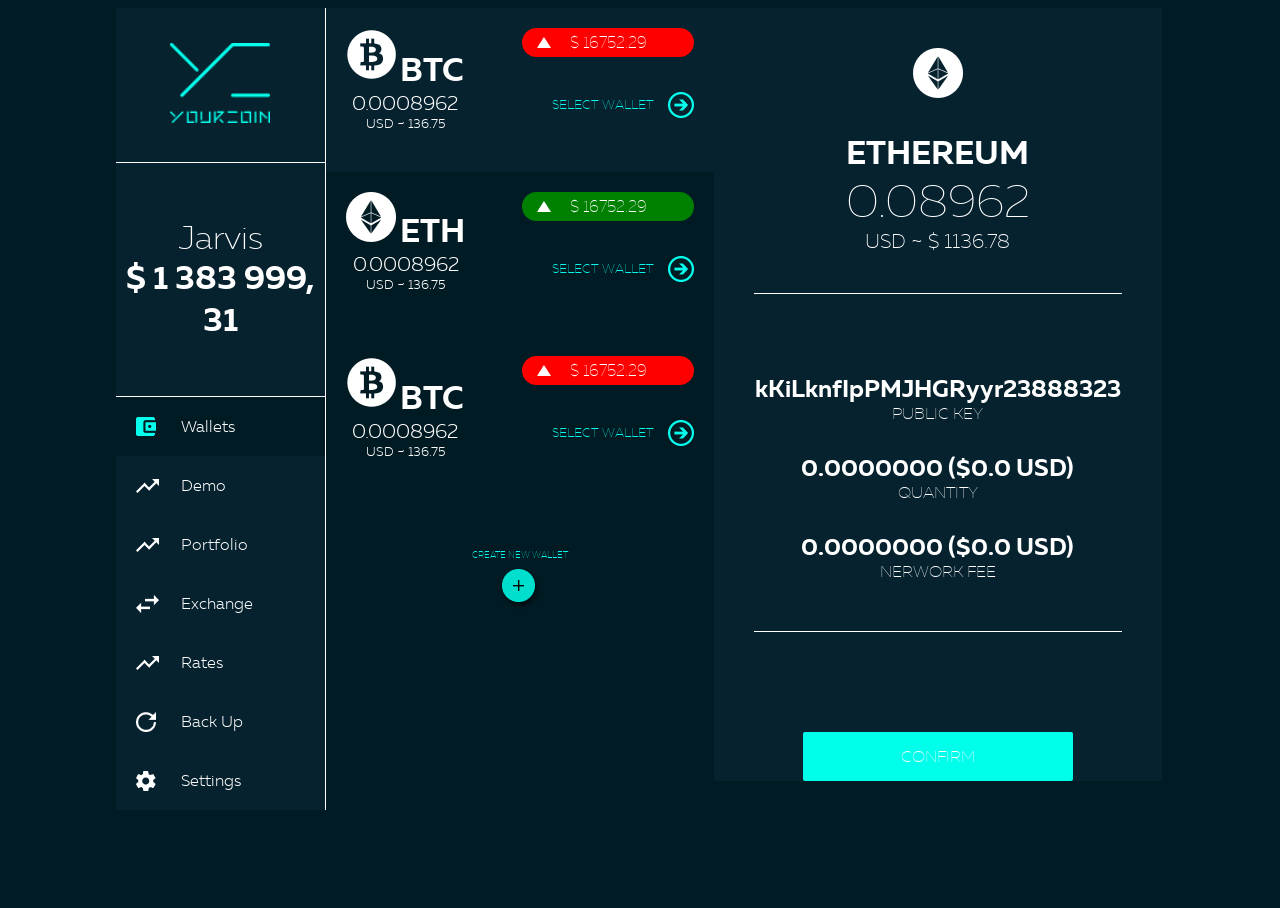
==== app/confirm_transaction.html @ 497a90b8 "Add pages send && confirm transaction" ====
<!DOCTYPE html>
<html lang="en">

<head>
    <meta charset="UTF-8">
    <title>TRIUMF CRYPTO WALLET</title>
    <link rel="stylesheet" href="./bower/normalize.css/normalize.css">
    <link rel="stylesheet" href="./css/fonts.css">
    <link rel="stylesheet" href="./css/main.css">
</head>

<body>
    <div class="wrapp-all">
        <div class="left-side">
            <div class="wrapp-logo">
                <a href="/">
                    <img class="logo-img" src="./img/icons/logo.png" alt="Triumf crypto wallet">
                </a>
            </div>
            <div class="left-side-infoblock">
                <div class="left-side-infoblock-text-1">
                    Jarvis
                </div>
                <div class="left-side-infoblock-text-2">
                    $ 1 383 999, 31
                </div>
            </div>
            <div class="left-side-menublock">
                <menu>
                    <a href="/" class="left-side-menu-item left-side-menu-bg-1 left-side-menu-active">
                        <span class="left-side-menu-link">Wallets</span>
                    </a>
                    <a href="/" class="left-side-menu-item left-side-menu-bg-2">
                        <span class="left-side-menu-link">Demo</span>
                    </a>
                    <a href="/" class="left-side-menu-item left-side-menu-bg-3">
                        <span href="/" class="left-side-menu-link">Portfolio</span>
                    </a>
                    <a href="/" class="left-side-menu-item left-side-menu-bg-4">
                        <span href="/" class="left-side-menu-link">Exchange</span>
                    </a>
                    <a href="/" class="left-side-menu-item left-side-menu-bg-5">
                        <span href="/" class="left-side-menu-link">Rates</span>
                    </a>
                    <a href="/" class="left-side-menu-item left-side-menu-bg-6">
                        <span href="/" class="left-side-menu-link">Back Up</span>
                    </a>
                    <a href="/" class="left-side-menu-item left-side-menu-bg-7">
                        <span href="/" class="left-side-menu-link">Settings</span>
                    </a>
                </menu>
            </div>
        </div>
        <div class="central-side">
            <menu class="clearfix">
                <li href="/" class="central-side-menu-item central-side-menu-item-active clearfix">
                    <a href="/" class="clearfix">
                        <div class="central-side-menu-item-right">
                            <a href="/" class="central-side-menu-button-red">$ 16752.29</a>
                            <a href="/" class="central-side-menu-button-select">SELECT WALLET</a>
                        </div>
                        <div class="central-side-menu-item-left ">
                            <img src="./img/icons/btc.png" alt="Triumf crypto coin BTC">
                            <span class="central-side-menu-item-text-1">
                                BTC
                            </span>
                            <span class="central-side-menu-item-text-2">
                                0.0008962
                            </span>
                            <span class="central-side-menu-item-text-3">
                                USD ~ 136.75
                            </span>
                        </div>
                    </a>
                </li>
                <li href="/" class="central-side-menu-item clearfix">
                    <div class="central-side-menu-item-right">
                        <a href="/" class="central-side-menu-button-red green">$ 16752.29</a>
                        <a href="/" class="central-side-menu-button-select">SELECT WALLET</a>
                    </div>
                    <div class="central-side-menu-item-left">
                        <img src="./img/icons/eth.png" alt="Triumf crypto coin ETH">
                        <span class="central-side-menu-item-text-1">
                            ETH
                        </span>
                        <span class="central-side-menu-item-text-2">
                            0.0008962
                        </span>
                        <span class="central-side-menu-item-text-3">
                            USD ~ 136.75
                        </span>
                    </div>
                </li>
                <li href="/" class="central-side-menu-item clearfix">
                    <div class="central-side-menu-item-right">
                        <a href="/" class="central-side-menu-button-red">$ 16752.29</a>
                        <a href="/" class="central-side-menu-button-select">SELECT WALLET</a>
                    </div>
                    <div class="central-side-menu-item-left">
                        <img src="./img/icons/btc.png" alt="Triumf crypto coin BTC">
                        <span class="central-side-menu-item-text-1">
                            BTC
                        </span>
                        <span class="central-side-menu-item-text-2">
                            0.0008962
                        </span>
                        <span class="central-side-menu-item-text-3">
                            USD ~ 136.75
                        </span>
                    </div>
                </li>
            </menu>
            <a href="/" class="create-new-wallet-button">
                CREATE NEW WALLET
            </a>
        </div>
        <div class="right-side">
            <div class="right-side-info-block">
                <img src="./img/icons/eth.png" class="right-side-info-img" alt="Triumf Crypto coin">
                <span class="right-side-info-block-text-1">
                    ETHEREUM
                </span>
                <span class="right-side-info-block-text-2">
                    0.08962
                </span>
                <span class="right-side-info-block-text-3">
                    USD ~ $ 1136.78
                </span>
            </div>
            <div class="right-side-send-transaction">
                <div class="right-side-confirm-transaction">
                    <div class="text-send-transaction">
                        kKiLknfIpPMJHGRyyr23888323
                    </div>
                    <span class="label-send-transaction">
                        PUBLIC KEY
                    </span>
                    <div class="text-send-transaction">
                        0.0000000 ($0.0 USD)
                    </div>
                    <span class="label-send-transaction">
                        QUANTITY
                    </span>
                    <div class="text-send-transaction">
                        0.0000000 ($0.0 USD)
                    </div>
                    <span class="label-send-transaction">
                        NERWORK FEE
                    </span>
                </div>
            </div>
            <a href="/" class="button-confirm">CONFIRM</a>
        </div>
    </div>
    <script src="bower/jquery/dist/jquery.js"></script>
    <script src="js/main.js"></script>
</body>

</html>
---- app/css/fonts.css ----
@font-face {
    font-family: 'mullerthin_italic';
    src: url('../fonts/muller-thin_italic-webfont.woff2') format('woff2'),
         url('../fonts/muller-thin_italic-webfont.woff') format('woff');
    font-weight: normal;
    font-style: normal;

}
@font-face {
    font-family: 'mullerthin';
    src: url('../fonts/muller-thin-webfont.woff2') format('woff2'),
         url('../fonts/muller-thin-webfont.woff') format('woff');
    font-weight: normal;
    font-style: normal;

}
@font-face {
    font-family: 'mullerultralight_italic';
    src: url('../fonts/muller-ultralight_italic-webfont.woff2') format('woff2'),
         url('../fonts/muller-ultralight_italic-webfont.woff') format('woff');
    font-weight: normal;
    font-style: normal;

}
@font-face {
    font-family: 'mullerultralight';
    src: url('../fonts/muller-ultralight-webfont.woff2') format('woff2'),
         url('../fonts/muller-ultralight-webfont.woff') format('woff');
    font-weight: normal;
    font-style: normal;

}
@font-face {
    font-family: 'mullerlight';
    src: url('../fonts/muller-light-webfont.woff2') format('woff2'),
         url('../fonts/muller-light-webfont.woff') format('woff');
    font-weight: normal;
    font-style: normal;

}
@font-face {
    font-family: 'mullermedium_italic';
    src: url('../fonts/muller-medium_italic-webfont.woff2') format('woff2'),
         url('../fonts/muller-medium_italic-webfont.woff') format('woff');
    font-weight: normal;
    font-style: normal;

}
@font-face {
    font-family: 'mullermedium';
    src: url('../fonts/muller-medium-webfont.woff2') format('woff2'),
         url('../fonts/muller-medium-webfont.woff') format('woff');
    font-weight: normal;
    font-style: normal;

}
@font-face {
    font-family: 'mullerregular_italic';
    src: url('../fonts/muller-regular_italic-webfont.woff2') format('woff2'),
         url('../fonts/muller-regular_italic-webfont.woff') format('woff');
    font-weight: normal;
    font-style: normal;

}
@font-face {
    font-family: 'muller_regularregular';
    src: url('../fonts/muller-regular-webfont.woff2') format('woff2'),
         url('../fonts/muller-regular-webfont.woff') format('woff');
    font-weight: normal;
    font-style: normal;

}
@font-face {
    font-family: 'mullerheavy_italic';
    src: url('../fonts/muller-heavy_italic-webfont.woff2') format('woff2'),
         url('../fonts/muller-heavy_italic-webfont.woff') format('woff');
    font-weight: normal;
    font-style: normal;

}
@font-face {
    font-family: 'mullerheavy';
    src: url('../fonts/muller-heavy-webfont.woff2') format('woff2'),
         url('../fonts/muller-heavy-webfont.woff') format('woff');
    font-weight: normal;
    font-style: normal;

}
@font-face {
    font-family: 'mullerlight_italic';
    src: url('../fonts/muller-light_italic-webfont.woff2') format('woff2'),
         url('../fonts/muller-light_italic-webfont.woff') format('woff');
    font-weight: normal;
    font-style: normal;

}
@font-face {
    font-family: 'mullerblack_italic';
    src: url('../fonts/muller-black_italic-webfont.woff2') format('woff2'),
         url('../fonts/muller-black_italic-webfont.woff') format('woff');
    font-weight: normal;
    font-style: normal;

}
@font-face {
    font-family: 'mullerblack';
    src: url('../fonts/muller-black-webfont.woff2') format('woff2'),
         url('../fonts/muller-black-webfont.woff') format('woff');
    font-weight: normal;
    font-style: normal;

}
@font-face {
    font-family: 'mullerbold_italic';
    src: url('../fonts/muller-bold_italic-webfont.woff2') format('woff2'),
         url('../fonts/muller-bold_italic-webfont.woff') format('woff');
    font-weight: normal;
    font-style: normal;

}
@font-face {
    font-family: 'mullerbold';
    src: url('../fonts/muller-bold-webfont.woff2') format('woff2'),
         url('../fonts/muller-bold-webfont.woff') format('woff');
    font-weight: normal;
    font-style: normal;

}
@font-face {
    font-family: 'mullerextrabold_italic';
    src: url('../fonts/muller-extrabold_italic-webfont.woff2') format('woff2'),
         url('../fonts/muller-extrabold_italic-webfont.woff') format('woff');
    font-weight: normal;
    font-style: normal;

}
@font-face {
    font-family: 'mullerextrabold';
    src: url('../fonts/muller-extrabold-webfont.woff2') format('woff2'),
         url('../fonts/muller-extrabold-webfont.woff') format('woff');
    font-weight: normal;
    font-style: normal;

}
---- app/css/main.css ----
/* clearfix */
.container:before, .clearfix:before,
.container:after, .clearfix:after {
	content: " "; /* 1 */
	display: table; /* 2 */
}
.container:after, .clearfix:after {
	clear: both;
}
html, body, #fullheight {
    min-height: 100% !important;
	height: 100%;
	background: #001B24;
}
menu,ul{
	margin: 0;
    padding: 0;
}
.left{
	float: left;
}
.right{
	float: right;
}
.wrapp-all{
	max-width: 1200px;
	display: table;
  margin: 0 auto;

}
.left-side{
	float:left;
	display: inline-block;
	background: #06222E;
	width: 20%;
	border-right-style: solid;
    border-right-width: 1px;
	border-right-color: white;
	height: 100%;
}
.wrapp-logo{
	border-bottom-width: 1px;
	border-bottom-style: solid;
	border-color: rgb(255,255,255);
	text-align: center;
	padding: 35px;
}
.left-side-infoblock{
	text-align: center;
	border-bottom-width: 1px;
	border-bottom-style: solid;
	border-color: rgb(255,255,255);
	padding: 55px 0;
}
.left-side-infoblock-text-1{
	font-family: 'mullerultralight';
	font-size: 25pt;
	color: rgb(255,255,255);
}
.left-side-infoblock-text-2{
	font-family: 'mullerbold';
	font-size: 25pt;
	color: rgb(255,255,255);
}
.left-side-menu-item{
	text-align: left;
	text-decoration: none;
	list-style: none;
	display: block;
	padding: 20px 65px;
}
.left-side-menu-bg-1{
	background-image: url('../img/icons/wallet.png');
    background-repeat: no-repeat;
	background-position: left;
	background-position-x: 20px;
}
.left-side-menu-bg-2{
	background-image: url('../img/icons/stats.png');
    background-repeat: no-repeat;
	background-position: left;
	background-position-x: 20px;
}
.left-side-menu-bg-3{
	background-image: url('../img/icons/stats.png');
    background-repeat: no-repeat;
	background-position: left;
	background-position-x: 20px;
}
.left-side-menu-bg-4{
	background-image: url('../img/icons/arrows.png');
    background-repeat: no-repeat;
	background-position: left;
	background-position-x: 20px;
}
.left-side-menu-bg-5{
	background-image: url('../img/icons/stats.png');
    background-repeat: no-repeat;
	background-position: left;
	background-position-x: 20px;
}
.left-side-menu-bg-6{
	background-image: url('../img/icons/ring.png');
    background-repeat: no-repeat;
	background-position: left;
	background-position-x: 20px;
}
.left-side-menu-bg-7{
	background-image: url('../img/icons/config.png');
    background-repeat: no-repeat;
	background-position: left;
	background-position-x: 20px;
}
.left-side-menu-active{
	background-color: #001B24;
}
.left-side-menu-link{
	text-decoration: none;
	color: rgb(255,255,255);
	font-family: 'mullerlight';
	font-size: 12pt;
}
.logo-img{
	position: relative;
	width: 100px;
}
.central-side{
	float:left;
	background: #001B24;
	width: 37%;
	height: 100%;
}
.central-side-menu-item{
	text-align: center;
	text-decoration: none;
	list-style: none;
	display: block;
}
.central-side-menu-item-active{
	background-color: #06222E;
}
.central-side-menu-item-left{
	float: left;
	text-align: center;
	text-decoration: none;
	list-style: none;
	display: block;
	padding: 20px;
}
.central-side-menu-item-right{
	float: right;
	text-align: center;
	text-decoration: none;
	list-style: none;
	display: block;
	padding: 20px;
}
.central-side-menu-item-text-1{
	color: rgb(255,255,255);
	font-family: 'mullerbold';
	font-size: 25pt;
}
.central-side-menu-item-text-2{
	display: block;
	color: rgb(255,255,255);
	font-family: 'mullerlight';
	font-size: 15pt;
}
.central-side-menu-item-text-3{
	display: block;
	color: rgb(255,255,255);
	font-family: 'mullerlight';
	font-size: 10pt;
}
.central-side-menu-button-red{
	display: block;
	text-decoration: none;
    color: rgb(255,255,255);
    padding: 5px 35px;
    font-family: "mullerthin";
    font-size: 12pt;
    position: relative;
    border-radius: 15px;
    background-color: red;
	text-align: center;
	background-image: url('../img/icons/arrow_up_white.png');
    background-repeat: no-repeat;
	background-position: left;
	background-position-x: 15px;
}
.green{
	background-color: green;
}
.central-side-menu-button-select{
	font-family: "mullerthin";
	padding: 40px 40px 40px 30px;
	font-size: 10pt;
	color: #06FFEC;
	text-decoration: none;
	background-image: url('../img/icons/arrow-right.png');
    background-repeat: no-repeat;
	background-position: right;
	display: block;
}
.create-new-wallet-button{
	font-family: "mullerthin";
	font-size: 9px;
	color: #06FFEC;
	padding: 50px 20px;
	background-image: url('../img/icons/add_wallet.png');
    background-repeat: no-repeat;
	background-position: bottom;
	display: block;
	text-align: center;
	text-decoration: none;

}
.right-side{
	float:left;
	background: #06222E;
	width: 35%;
	padding: 0 40px;
	height: 100%;
	text-align: center;
}
.right-side-info-block{
	padding: 40px 0;
	text-align: center;
}
.right-side-info-img{
	padding-bottom: 30px;
}
.right-side-info-block-text-1{
	font-family: 'mullerbold';
	font-size: 25pt;
	color: rgb(255,255,255);
	display: block;
}
.right-side-info-block-text-2{
	font-family: 'mullerthin';
	font-size: 35pt;
	color: rgb(255,255,255);
	display: block;
}
.right-side-info-block-text-3{
	font-family: 'mullerultralight';
	font-size: 15pt;
	color: rgb(255,255,255);
	display: block;
}
.right-side-button-block{
	width: 70%;
	display: table;
  margin: 0 auto;
  padding-bottom: 100px;
}
.button-send{
	display: block;
	text-decoration: none;
    color: rgb(255,255,255);
    padding: 15px 35px;
    font-family: "mullerthin";
    font-size: 12pt;
    position: relative;
    border-radius: 2px;
    background-color: red;
	text-align: center;
}
.button-resive{
	display: block;
	text-decoration: none;
    color: rgb(255,255,255);
    padding: 15px 35px;
    font-family: "mullerthin";
    font-size: 12pt;
    position: relative;
    border-radius: 2px;
    background-color: green;
	text-align: center;
}
.button-confirm{
	background-color: #00FFEB;
	display: block;
	text-decoration: none;
    color: rgb(255,255,255);
    padding: 15px 35px;
    font-family: "mullerthin";
    font-size: 12pt;
    position: relative;
    border-radius: 2px;
	text-align: center;
	display: table;
	  margin: 0 auto;
	  width: 200px;
}
.right-side-tr-history-block{
	text-align: center;
}
.right-side-tr-history-text-1{
	font-family: "mullerthin";
	font-size: 18pt;
	color: rgb(255,255,255);
	padding-bottom: 50px;
}
.right-side-wrapp-tr-history{
	width: 100%;
	border-bottom-style: solid;
	border-bottom-color: rgb(255,255,255);
	border-bottom-width: 1px;
}
.right-side-tr-history-item{
	display: inline-block;
	padding-right: 5%;
}
.right-side-tr-history-link{
	text-decoration: none;
	font-family: "mullerthin";
	font-size: 14pt;
	color: rgb(255,255,255);
}
.right-side-tr-history-link:hover{
	text-decoration: underline;
	padding-top: 20px;
}
.right-side-tr-history-list{
	margin-top: 20px;
}
.right-side-tr-hisotry-item{
	display: block;
	padding-bottom: 30px;
}
.right-side-send-transaction{
	padding-bottom: 100px;
}
.tr-history-up{
	background-image: url('../img/icons/arrow_up.png');
    background-repeat: no-repeat;
	background-position: left;
	background-position-x: 20px;
	text-align: left;
	padding: 5px 50px;
	font-family: 'mullerbold';
	font-size: 15pt;
	color: green;
}
.tr-history-down{
	background-image: url('../img/icons/arrow_down.png');
    background-repeat: no-repeat;
	background-position: left;
	background-position-x: 20px;
	text-align: left;
	padding: 5px 50px;
	font-family: 'mullerbold';
	font-size: 15pt;
	color: green;
}
.tr-history-address{
	font-family: 'mullerthin';
	font-size: 12pt;
	color: rgb(255,255,255);
}
.tr-history-date{
	font-family: 'mullerthin';
	font-size: 10pt;
	color: rgb(255,255,255);
}
.input-send-transaction{
	width: 100%;
    padding: 16px 0;
    margin: 2px 6px 16px 0;
	background-color: #06222E;
	border-top-width: 0;
	border-left-width: 0;
	border-right-width: 0;
	border-bottom: 1px;
	border-bottom-style: solid;
	border-bottom-color: rgb(255,255,255);
    font-size: 18pt;
	font-family: "mullerthin";
	color: rgb(255,255,255);
}
.label-send-transaction{
	color: rgb(255,255,255);
    font-family: "mullerthin";
    font-size: 12pt;
}
.right-side-confirm-transaction{
	padding: 50px 0;
	width: 100%;
	border-left-width: 0;
	border-right-width: 0;
	border-top-width: 1px;
	border-top-style: solid;
	border-top-color: rgb(255,255,255);
	border-bottom-width: 1px;
	border-bottom-style: solid;
	border-bottom-color: rgb(255,255,255);
}
.text-send-transaction{
	padding-top: 30px;
	color: rgb(255,255,255);
    font-family: "mullerbold";
    font-size: 18pt;
}
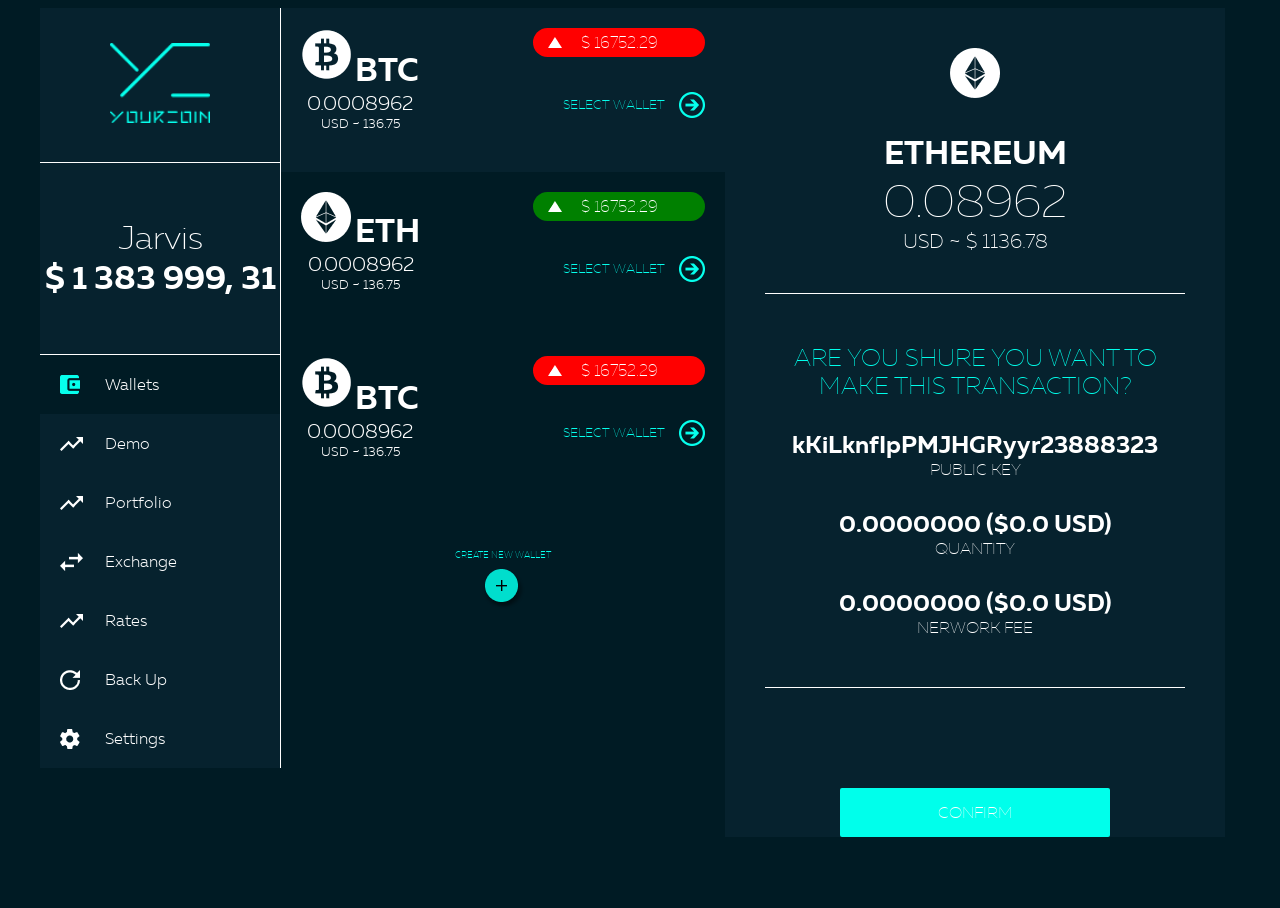
==== commit b0041b9f: "Add portfolio page" ====
--- a/app/confirm_transaction.html
+++ b/app/confirm_transaction.html
@@ -2,7 +2,7 @@
 <html lang="en">
 
 <head>
-    <meta charset="UTF-8">
+    <meta charset="UTF_8">
     <title>TRIUMF CRYPTO WALLET</title>
     <link rel="stylesheet" href="./bower/normalize.css/normalize.css">
     <link rel="stylesheet" href="./css/fonts.css">
@@ -10,146 +10,149 @@
 </head>
 
 <body>
-    <div class="wrapp-all">
-        <div class="left-side">
-            <div class="wrapp-logo">
+    <div class="wrapp_all">
+        <div class="left_side">
+            <div class="wrapp_logo">
                 <a href="/">
-                    <img class="logo-img" src="./img/icons/logo.png" alt="Triumf crypto wallet">
+                    <img class="logo_img" src="./img/icons/logo.png" alt="Triumf crypto wallet">
                 </a>
             </div>
-            <div class="left-side-infoblock">
-                <div class="left-side-infoblock-text-1">
+            <div class="left_side_infoblock">
+                <div class="left_side_infoblock_text_1">
                     Jarvis
                 </div>
-                <div class="left-side-infoblock-text-2">
+                <div class="left_side_infoblock_text_2">
                     $ 1 383 999, 31
                 </div>
             </div>
-            <div class="left-side-menublock">
+            <div class="left_side_menublock">
                 <menu>
-                    <a href="/" class="left-side-menu-item left-side-menu-bg-1 left-side-menu-active">
-                        <span class="left-side-menu-link">Wallets</span>
+                    <a href="/" class="left_side_menu_item left_side_menu_bg_1 left_side_menu_active">
+                        <span class="left_side_menu_link">Wallets</span>
                     </a>
-                    <a href="/" class="left-side-menu-item left-side-menu-bg-2">
-                        <span class="left-side-menu-link">Demo</span>
+                    <a href="/" class="left_side_menu_item left_side_menu_bg_2">
+                        <span class="left_side_menu_link">Demo</span>
                     </a>
-                    <a href="/" class="left-side-menu-item left-side-menu-bg-3">
-                        <span href="/" class="left-side-menu-link">Portfolio</span>
+                    <a href="/" class="left_side_menu_item left_side_menu_bg_3">
+                        <span href="/" class="left_side_menu_link">Portfolio</span>
                     </a>
-                    <a href="/" class="left-side-menu-item left-side-menu-bg-4">
-                        <span href="/" class="left-side-menu-link">Exchange</span>
+                    <a href="/" class="left_side_menu_item left_side_menu_bg_4">
+                        <span href="/" class="left_side_menu_link">Exchange</span>
                     </a>
-                    <a href="/" class="left-side-menu-item left-side-menu-bg-5">
-                        <span href="/" class="left-side-menu-link">Rates</span>
+                    <a href="/" class="left_side_menu_item left_side_menu_bg_5">
+                        <span href="/" class="left_side_menu_link">Rates</span>
                     </a>
-                    <a href="/" class="left-side-menu-item left-side-menu-bg-6">
-                        <span href="/" class="left-side-menu-link">Back Up</span>
+                    <a href="/" class="left_side_menu_item left_side_menu_bg_6">
+                        <span href="/" class="left_side_menu_link">Back Up</span>
                     </a>
-                    <a href="/" class="left-side-menu-item left-side-menu-bg-7">
-                        <span href="/" class="left-side-menu-link">Settings</span>
+                    <a href="/" class="left_side_menu_item left_side_menu_bg_7">
+                        <span href="/" class="left_side_menu_link">Settings</span>
                     </a>
                 </menu>
             </div>
         </div>
-        <div class="central-side">
+        <div class="central_side">
             <menu class="clearfix">
-                <li href="/" class="central-side-menu-item central-side-menu-item-active clearfix">
+                <li href="/" class="central_side_menu_item central_side_menu_item_active clearfix">
                     <a href="/" class="clearfix">
-                        <div class="central-side-menu-item-right">
-                            <a href="/" class="central-side-menu-button-red">$ 16752.29</a>
-                            <a href="/" class="central-side-menu-button-select">SELECT WALLET</a>
+                        <div class="central_side_menu_item_right">
+                            <a href="/" class="central_side_menu_button_red">$ 16752.29</a>
+                            <a href="/" class="central_side_menu_button_select">SELECT WALLET</a>
                         </div>
-                        <div class="central-side-menu-item-left ">
+                        <div class="central_side_menu_item_left ">
                             <img src="./img/icons/btc.png" alt="Triumf crypto coin BTC">
-                            <span class="central-side-menu-item-text-1">
+                            <span class="central_side_menu_item_text_1">
                                 BTC
                             </span>
-                            <span class="central-side-menu-item-text-2">
+                            <span class="central_side_menu_item_text_2">
                                 0.0008962
                             </span>
-                            <span class="central-side-menu-item-text-3">
+                            <span class="central_side_menu_item_text_3">
                                 USD ~ 136.75
                             </span>
                         </div>
                     </a>
                 </li>
-                <li href="/" class="central-side-menu-item clearfix">
-                    <div class="central-side-menu-item-right">
-                        <a href="/" class="central-side-menu-button-red green">$ 16752.29</a>
-                        <a href="/" class="central-side-menu-button-select">SELECT WALLET</a>
+                <li href="/" class="central_side_menu_item clearfix">
+                    <div class="central_side_menu_item_right">
+                        <a href="/" class="central_side_menu_button_red green">$ 16752.29</a>
+                        <a href="/" class="central_side_menu_button_select">SELECT WALLET</a>
                     </div>
-                    <div class="central-side-menu-item-left">
+                    <div class="central_side_menu_item_left">
                         <img src="./img/icons/eth.png" alt="Triumf crypto coin ETH">
-                        <span class="central-side-menu-item-text-1">
+                        <span class="central_side_menu_item_text_1">
                             ETH
                         </span>
-                        <span class="central-side-menu-item-text-2">
+                        <span class="central_side_menu_item_text_2">
                             0.0008962
                         </span>
-                        <span class="central-side-menu-item-text-3">
+                        <span class="central_side_menu_item_text_3">
                             USD ~ 136.75
                         </span>
                     </div>
                 </li>
-                <li href="/" class="central-side-menu-item clearfix">
-                    <div class="central-side-menu-item-right">
-                        <a href="/" class="central-side-menu-button-red">$ 16752.29</a>
-                        <a href="/" class="central-side-menu-button-select">SELECT WALLET</a>
+                <li href="/" class="central_side_menu_item clearfix">
+                    <div class="central_side_menu_item_right">
+                        <a href="/" class="central_side_menu_button_red">$ 16752.29</a>
+                        <a href="/" class="central_side_menu_button_select">SELECT WALLET</a>
                     </div>
-                    <div class="central-side-menu-item-left">
+                    <div class="central_side_menu_item_left">
                         <img src="./img/icons/btc.png" alt="Triumf crypto coin BTC">
-                        <span class="central-side-menu-item-text-1">
+                        <span class="central_side_menu_item_text_1">
                             BTC
                         </span>
-                        <span class="central-side-menu-item-text-2">
+                        <span class="central_side_menu_item_text_2">
                             0.0008962
                         </span>
-                        <span class="central-side-menu-item-text-3">
+                        <span class="central_side_menu_item_text_3">
                             USD ~ 136.75
                         </span>
                     </div>
                 </li>
             </menu>
-            <a href="/" class="create-new-wallet-button">
+            <a href="/" class="create_new_wallet_button">
                 CREATE NEW WALLET
             </a>
         </div>
-        <div class="right-side">
-            <div class="right-side-info-block">
-                <img src="./img/icons/eth.png" class="right-side-info-img" alt="Triumf Crypto coin">
-                <span class="right-side-info-block-text-1">
+        <div class="right_side">
+            <div class="right_side_info_block">
+                <img src="./img/icons/eth.png" class="right_side_info_img" alt="Triumf Crypto coin">
+                <span class="right_side_info_block_text_1">
                     ETHEREUM
                 </span>
-                <span class="right-side-info-block-text-2">
+                <span class="right_side_info_block_text_2">
                     0.08962
                 </span>
-                <span class="right-side-info-block-text-3">
+                <span class="right_side_info_block_text_3">
                     USD ~ $ 1136.78
                 </span>
             </div>
-            <div class="right-side-send-transaction">
-                <div class="right-side-confirm-transaction">
-                    <div class="text-send-transaction">
+            <div class="right_side_send_transaction">
+                <div class="right_side_confirm_transaction">
+                    <div class="text_send_transaction_1">
+                        ARE YOU SHURE YOU WANT TO MAKE THIS TRANSACTION?
+                    </div>
+                    <div class="text_send_transaction">
                         kKiLknfIpPMJHGRyyr23888323
                     </div>
-                    <span class="label-send-transaction">
+                    <span class="label_send_transaction">
                         PUBLIC KEY
                     </span>
-                    <div class="text-send-transaction">
+                    <div class="text_send_transaction">
                         0.0000000 ($0.0 USD)
                     </div>
-                    <span class="label-send-transaction">
+                    <span class="label_send_transaction">
                         QUANTITY
                     </span>
-                    <div class="text-send-transaction">
+                    <div class="text_send_transaction">
                         0.0000000 ($0.0 USD)
                     </div>
-                    <span class="label-send-transaction">
+                    <span class="label_send_transaction">
                         NERWORK FEE
                     </span>
                 </div>
             </div>
-            <a href="/" class="button-confirm">CONFIRM</a>
+            <a href="/" class="button_confirm">CONFIRM</a>
         </div>
     </div>
     <script src="bower/jquery/dist/jquery.js"></script>
--- a/app/css/main.css
+++ b/app/css/main.css
@@ -22,13 +22,12 @@
 .right{
 	float: right;
 }
-.wrapp-all{
+.wrapp_all{
 	max-width: 1200px;
 	display: table;
   margin: 0 auto;
-
-}
-.left-side{
+}
+.left_side{
 	float:left;
 	display: inline-block;
 	background: #06222E;
@@ -38,108 +37,108 @@
 	border-right-color: white;
 	height: 100%;
 }
-.wrapp-logo{
+.wrapp_logo{
 	border-bottom-width: 1px;
 	border-bottom-style: solid;
 	border-color: rgb(255,255,255);
 	text-align: center;
 	padding: 35px;
 }
-.left-side-infoblock{
+.left_side_infoblock{
 	text-align: center;
 	border-bottom-width: 1px;
 	border-bottom-style: solid;
 	border-color: rgb(255,255,255);
 	padding: 55px 0;
 }
-.left-side-infoblock-text-1{
+.left_side_infoblock_text_1{
 	font-family: 'mullerultralight';
 	font-size: 25pt;
 	color: rgb(255,255,255);
 }
-.left-side-infoblock-text-2{
+.left_side_infoblock_text_2{
 	font-family: 'mullerbold';
 	font-size: 25pt;
 	color: rgb(255,255,255);
 }
-.left-side-menu-item{
+.left_side_menu_item{
 	text-align: left;
 	text-decoration: none;
 	list-style: none;
 	display: block;
 	padding: 20px 65px;
 }
-.left-side-menu-bg-1{
+.left_side_menu_bg_1{
 	background-image: url('../img/icons/wallet.png');
     background-repeat: no-repeat;
 	background-position: left;
 	background-position-x: 20px;
 }
-.left-side-menu-bg-2{
+.left_side_menu_bg_2{
 	background-image: url('../img/icons/stats.png');
     background-repeat: no-repeat;
 	background-position: left;
 	background-position-x: 20px;
 }
-.left-side-menu-bg-3{
+.left_side_menu_bg_3{
 	background-image: url('../img/icons/stats.png');
     background-repeat: no-repeat;
 	background-position: left;
 	background-position-x: 20px;
 }
-.left-side-menu-bg-4{
+.left_side_menu_bg_4{
 	background-image: url('../img/icons/arrows.png');
     background-repeat: no-repeat;
 	background-position: left;
 	background-position-x: 20px;
 }
-.left-side-menu-bg-5{
+.left_side_menu_bg_5{
 	background-image: url('../img/icons/stats.png');
     background-repeat: no-repeat;
 	background-position: left;
 	background-position-x: 20px;
 }
-.left-side-menu-bg-6{
+.left_side_menu_bg_6{
 	background-image: url('../img/icons/ring.png');
     background-repeat: no-repeat;
 	background-position: left;
 	background-position-x: 20px;
 }
-.left-side-menu-bg-7{
+.left_side_menu_bg_7{
 	background-image: url('../img/icons/config.png');
     background-repeat: no-repeat;
 	background-position: left;
 	background-position-x: 20px;
 }
-.left-side-menu-active{
+.left_side_menu_active{
 	background-color: #001B24;
 }
-.left-side-menu-link{
+.left_side_menu_link{
 	text-decoration: none;
 	color: rgb(255,255,255);
 	font-family: 'mullerlight';
 	font-size: 12pt;
 }
-.logo-img{
+.logo_img{
 	position: relative;
 	width: 100px;
 }
-.central-side{
+.central_side{
 	float:left;
 	background: #001B24;
 	width: 37%;
 	height: 100%;
 }
-.central-side-menu-item{
+.central_side_menu_item{
 	text-align: center;
 	text-decoration: none;
 	list-style: none;
 	display: block;
 }
-.central-side-menu-item-active{
+.central_side_menu_item_active{
 	background-color: #06222E;
 }
-.central-side-menu-item-left{
+.central_side_menu_item_left{
 	float: left;
 	text-align: center;
 	text-decoration: none;
@@ -147,7 +146,7 @@
 	display: block;
 	padding: 20px;
 }
-.central-side-menu-item-right{
+.central_side_menu_item_right{
 	float: right;
 	text-align: center;
 	text-decoration: none;
@@ -155,24 +154,24 @@
 	display: block;
 	padding: 20px;
 }
-.central-side-menu-item-text-1{
+.central_side_menu_item_text_1{
 	color: rgb(255,255,255);
 	font-family: 'mullerbold';
 	font-size: 25pt;
 }
-.central-side-menu-item-text-2{
+.central_side_menu_item_text_2{
 	display: block;
 	color: rgb(255,255,255);
 	font-family: 'mullerlight';
 	font-size: 15pt;
 }
-.central-side-menu-item-text-3{
+.central_side_menu_item_text_3{
 	display: block;
 	color: rgb(255,255,255);
 	font-family: 'mullerlight';
 	font-size: 10pt;
 }
-.central-side-menu-button-red{
+.central_side_menu_button_red{
 	display: block;
 	text-decoration: none;
     color: rgb(255,255,255);
@@ -191,7 +190,7 @@
 .green{
 	background-color: green;
 }
-.central-side-menu-button-select{
+.central_side_menu_button_select{
 	font-family: "mullerthin";
 	padding: 40px 40px 40px 30px;
 	font-size: 10pt;
@@ -202,7 +201,7 @@
 	background-position: right;
 	display: block;
 }
-.create-new-wallet-button{
+.create_new_wallet_button{
 	font-family: "mullerthin";
 	font-size: 9px;
 	color: #06FFEC;
@@ -215,7 +214,7 @@
 	text-decoration: none;
 
 }
-.right-side{
+.right_side{
 	float:left;
 	background: #06222E;
 	width: 35%;
@@ -223,38 +222,38 @@
 	height: 100%;
 	text-align: center;
 }
-.right-side-info-block{
+.right_side_info_block{
 	padding: 40px 0;
 	text-align: center;
 }
-.right-side-info-img{
+.right_side_info_img{
 	padding-bottom: 30px;
 }
-.right-side-info-block-text-1{
+.right_side_info_block_text_1{
 	font-family: 'mullerbold';
 	font-size: 25pt;
 	color: rgb(255,255,255);
 	display: block;
 }
-.right-side-info-block-text-2{
+.right_side_info_block_text_2{
 	font-family: 'mullerthin';
 	font-size: 35pt;
 	color: rgb(255,255,255);
 	display: block;
 }
-.right-side-info-block-text-3{
+.right_side_info_block_text_3{
 	font-family: 'mullerultralight';
 	font-size: 15pt;
 	color: rgb(255,255,255);
 	display: block;
 }
-.right-side-button-block{
+.right_side_button_block{
 	width: 70%;
 	display: table;
   margin: 0 auto;
   padding-bottom: 100px;
 }
-.button-send{
+.button_send{
 	display: block;
 	text-decoration: none;
     color: rgb(255,255,255);
@@ -266,7 +265,7 @@
     background-color: red;
 	text-align: center;
 }
-.button-resive{
+.button_resive{
 	display: block;
 	text-decoration: none;
     color: rgb(255,255,255);
@@ -278,7 +277,7 @@
     background-color: green;
 	text-align: center;
 }
-.button-confirm{
+.button_confirm{
 	background-color: #00FFEB;
 	display: block;
 	text-decoration: none;
@@ -293,46 +292,46 @@
 	  margin: 0 auto;
 	  width: 200px;
 }
-.right-side-tr-history-block{
-	text-align: center;
-}
-.right-side-tr-history-text-1{
+.right_side_tr_history_block{
+	text-align: center;
+}
+.right_side_tr_history_text_1{
 	font-family: "mullerthin";
 	font-size: 18pt;
 	color: rgb(255,255,255);
 	padding-bottom: 50px;
 }
-.right-side-wrapp-tr-history{
+.right_side_wrapp_tr_history{
 	width: 100%;
 	border-bottom-style: solid;
 	border-bottom-color: rgb(255,255,255);
 	border-bottom-width: 1px;
 }
-.right-side-tr-history-item{
+.right_side_tr_history_item{
 	display: inline-block;
 	padding-right: 5%;
 }
-.right-side-tr-history-link{
+.right_side_tr_history_link{
 	text-decoration: none;
 	font-family: "mullerthin";
 	font-size: 14pt;
 	color: rgb(255,255,255);
 }
-.right-side-tr-history-link:hover{
+.right_side_tr_history_link:hover{
 	text-decoration: underline;
 	padding-top: 20px;
 }
-.right-side-tr-history-list{
+.right_side_tr_history_list{
 	margin-top: 20px;
 }
-.right-side-tr-hisotry-item{
+.right_side_tr_hisotry_item{
 	display: block;
 	padding-bottom: 30px;
 }
-.right-side-send-transaction{
+.right_side_send_transaction{
 	padding-bottom: 100px;
 }
-.tr-history-up{
+.tr_history_up{
 	background-image: url('../img/icons/arrow_up.png');
     background-repeat: no-repeat;
 	background-position: left;
@@ -343,7 +342,7 @@
 	font-size: 15pt;
 	color: green;
 }
-.tr-history-down{
+.tr_history_down{
 	background-image: url('../img/icons/arrow_down.png');
     background-repeat: no-repeat;
 	background-position: left;
@@ -354,17 +353,17 @@
 	font-size: 15pt;
 	color: green;
 }
-.tr-history-address{
+.tr_history_address{
 	font-family: 'mullerthin';
 	font-size: 12pt;
 	color: rgb(255,255,255);
 }
-.tr-history-date{
+.tr_history_date{
 	font-family: 'mullerthin';
 	font-size: 10pt;
 	color: rgb(255,255,255);
 }
-.input-send-transaction{
+.input_send_transaction{
 	width: 100%;
     padding: 16px 0;
     margin: 2px 6px 16px 0;
@@ -379,12 +378,12 @@
 	font-family: "mullerthin";
 	color: rgb(255,255,255);
 }
-.label-send-transaction{
+.label_send_transaction{
 	color: rgb(255,255,255);
     font-family: "mullerthin";
     font-size: 12pt;
 }
-.right-side-confirm-transaction{
+.right_side_confirm_transaction{
 	padding: 50px 0;
 	width: 100%;
 	border-left-width: 0;
@@ -396,9 +395,14 @@
 	border-bottom-style: solid;
 	border-bottom-color: rgb(255,255,255);
 }
-.text-send-transaction{
+.text_send_transaction{
 	padding-top: 30px;
 	color: rgb(255,255,255);
     font-family: "mullerbold";
     font-size: 18pt;
+}
+.text_send_transaction_1{
+	color: #00FFEB;
+    font-family: "mullerthin";
+    font-size: 18pt;
 }
